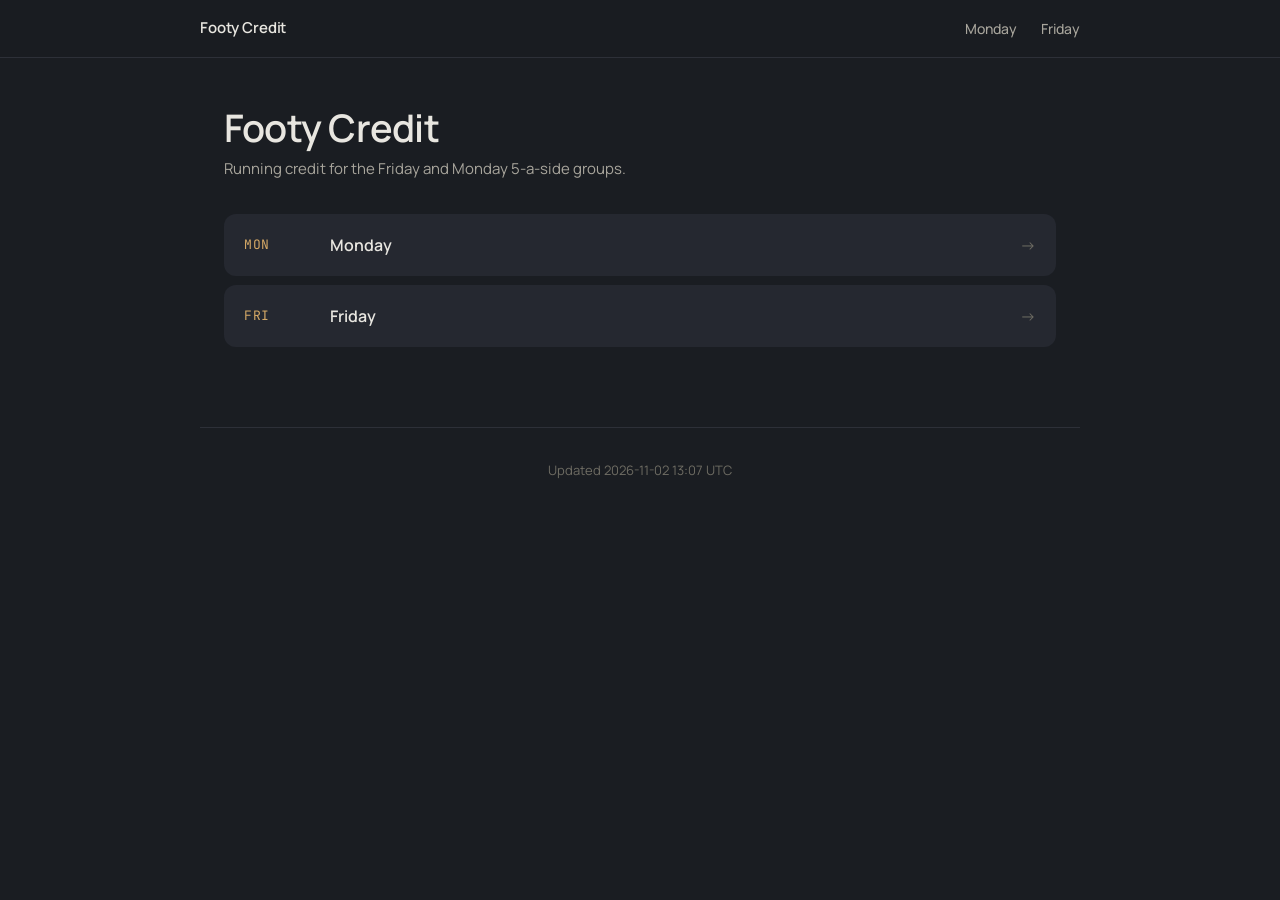
==== docs/index.html @ 67e8031b "Update credit pages 2026-11-02 13:07 UTC" ====
<!doctype html>
<html lang="en">
<head>
<meta charset="utf-8">
<meta name="viewport" content="width=device-width,initial-scale=1">
<meta name="robots" content="noindex,nofollow">
<title>Footy Credit</title>
<link rel="stylesheet" href="styles.css">
</head>
<body>
<header class="site-header">
  <div class="site-header-inner">
    <a class="site-title" href="./">Footy Credit</a>
    <nav class="site-nav">
      <a href="mon/">Monday</a>
      <a href="fri/">Friday</a>
    </nav>
  </div>
</header>
<main>
  <div class="hero">
    <h1>Footy Credit</h1>
    <p class="tagline">Running credit for the Friday and Monday 5-a-side groups.</p>
  </div>
  <div class="day-grid">
    <a class="day-card" href="mon/">
      <span class="day-label">MON</span>
      <span class="day-title">Monday</span>
      <span class="day-arrow">&rarr;</span>
    </a>
    <a class="day-card" href="fri/">
      <span class="day-label">FRI</span>
      <span class="day-title">Friday</span>
      <span class="day-arrow">&rarr;</span>
    </a>
  </div>
</main>
<footer class="site-footer">Updated 2026-11-02 13:07 UTC</footer>
</body>
</html>
---- docs/styles.css ----
/* Footy Credit — adapted from Eilidh's clean-dark theme */

@import url('https://fonts.googleapis.com/css2?family=Manrope:wght@400;500;600;700&family=JetBrains+Mono:wght@400;500&display=swap');

:root {
  --bg: #1a1d22;
  --surface: #252830;
  --surface-raised: #2d3038;
  --surface-hover: #343843;

  --ink: #e8e6e0;
  --ink-soft: #a8a59c;
  --ink-faint: #6e6c63;

  --line: #2d3038;
  --line-soft: #25282f;

  --pos-bg: #1f3a2c;
  --pos-text: #a3c89a;

  --neg-bg: #3a241e;
  --neg-text: #e0a78c;

  --played-bg: rgba(163, 200, 154, 0.08);

  --accent: #d4a866;

  --sans: 'Manrope', -apple-system, BlinkMacSystemFont, 'Segoe UI', sans-serif;
  --mono: 'JetBrains Mono', 'Courier New', monospace;

  --radius: 8px;
  --radius-lg: 12px;
  --max-width: 880px;
}

* { box-sizing: border-box; margin: 0; padding: 0; }
html { scroll-behavior: smooth; }

body {
  font-family: var(--sans);
  font-size: 16px;
  line-height: 1.65;
  color: var(--ink);
  background: var(--bg);
  min-height: 100vh;
  -webkit-font-smoothing: antialiased;
  -moz-osx-font-smoothing: grayscale;
}

::selection { background: var(--accent); color: var(--bg); }

/* Header */
.site-header {
  border-bottom: 1px solid var(--line);
  background: rgba(26, 29, 34, 0.92);
  backdrop-filter: blur(10px);
  -webkit-backdrop-filter: blur(10px);
  padding: 1rem 1.5rem;
  position: sticky;
  top: 0;
  z-index: 10;
}
.site-header-inner {
  max-width: var(--max-width);
  margin: 0 auto;
  display: flex;
  align-items: center;
  justify-content: space-between;
  gap: 1rem;
}
.site-title {
  font-size: 15px;
  font-weight: 600;
  color: var(--ink);
  text-decoration: none;
  letter-spacing: -0.01em;
}
.site-nav { display: flex; gap: 1.5rem; font-size: 14px; }
.site-nav a {
  color: var(--ink-soft);
  text-decoration: none;
  transition: color 0.15s;
  font-weight: 500;
}
.site-nav a:hover, .site-nav a.active { color: var(--ink); }

main {
  max-width: var(--max-width);
  margin: 0 auto;
  padding: 2.5rem 1.5rem 3rem;
}

.site-footer {
  max-width: var(--max-width);
  margin: 0 auto;
  padding: 2rem 1.5rem 2.5rem;
  border-top: 1px solid var(--line);
  font-size: 13px;
  color: var(--ink-faint);
  text-align: center;
}

/* Typography */
h1 {
  font-weight: 600;
  font-size: 32px;
  line-height: 1.15;
  letter-spacing: -0.02em;
  color: var(--ink);
  margin-bottom: 0.5rem;
}
.hero { margin: 0.5rem 0 2rem; }
.hero h1 { font-size: clamp(28px, 5vw, 38px); }
.hero p.tagline {
  font-size: 15px;
  color: var(--ink-soft);
  max-width: 540px;
}

a { color: var(--accent); text-decoration: none; }
a:hover { text-decoration: underline; }

/* Credit table */
.credit-table {
  width: 100%;
  border-collapse: collapse;
  margin: 1.25rem 0;
  font-size: 14px;
  background: var(--surface);
  border-radius: var(--radius);
  overflow: hidden;
  font-variant-numeric: tabular-nums;
}

.credit-table thead tr.session-row th {
  background: var(--surface-raised);
  color: var(--ink);
  font-weight: 600;
  font-size: 13px;
  padding: 0.7rem 0.85rem;
  border-bottom: 1px solid var(--line);
  text-align: center;
  letter-spacing: 0.01em;
}
.credit-table thead tr.session-row th .count {
  display: block;
  font-size: 11px;
  font-weight: 500;
  color: var(--ink-soft);
  margin-top: 2px;
  letter-spacing: 0.06em;
  text-transform: uppercase;
}

.credit-table thead tr.col-row th {
  background: var(--surface-raised);
  color: var(--ink-faint);
  font-weight: 600;
  font-size: 11px;
  text-transform: uppercase;
  letter-spacing: 0.08em;
  padding: 0.5rem 0.85rem;
  border-bottom: 1px solid var(--line);
  text-align: right;
}
.credit-table thead tr.col-row th.player-h { text-align: left; }
.credit-table thead tr.col-row th.pl-h { text-align: center; }

.credit-table tbody td {
  padding: 0.55rem 0.85rem;
  border-bottom: 1px solid var(--line-soft);
  color: var(--ink-soft);
  text-align: right;
}
.credit-table tbody tr:last-child td { border-bottom: none; }
.credit-table tbody td.player {
  text-align: left;
  color: var(--ink);
  font-weight: 500;
}
.credit-table tbody td.pl {
  text-align: center;
  color: var(--ink);
}
.credit-table tbody td.pl.played { background: var(--played-bg); color: var(--pos-text); font-weight: 600; }
.credit-table tbody td.num.pos { color: var(--pos-text); }
.credit-table tbody td.num.neg { color: var(--neg-text); }

/* Separator between two sessions (vertical line on table) */
.credit-table .sep { border-left: 1px solid var(--line); }

/* Landing day cards */
.day-grid {
  display: grid;
  grid-template-columns: 1fr;
  gap: 0.6rem;
  margin: 1rem 0 2rem;
}
.day-card {
  display: flex;
  align-items: center;
  gap: 1rem;
  background: var(--surface);
  border-radius: var(--radius-lg);
  padding: 1.1rem 1.25rem;
  text-decoration: none;
  color: var(--ink);
  transition: background 0.15s;
}
.day-card:hover { background: var(--surface-hover); text-decoration: none; }
.day-card .day-label {
  font-family: var(--mono);
  font-size: 13px;
  color: var(--accent);
  letter-spacing: 0.05em;
  width: 70px;
  flex-shrink: 0;
}
.day-card .day-title { font-weight: 600; font-size: 16px; }
.day-card .day-arrow { margin-left: auto; color: var(--ink-faint); }

/* Empty state */
.empty {
  background: var(--surface);
  border-radius: var(--radius);
  padding: 2rem 1.5rem;
  text-align: center;
  color: var(--ink-soft);
}

/* Responsive */
@media (max-width: 640px) {
  body { font-size: 15px; }
  main { padding: 1.5rem 0.75rem 2.5rem; }
  .site-header { padding: 0.85rem 1rem; }
  .site-header-inner { gap: 0.5rem; }
  .site-nav { gap: 1rem; font-size: 13px; }
  .credit-table { font-size: 12.5px; }
  .credit-table thead tr.session-row th,
  .credit-table thead tr.col-row th,
  .credit-table tbody td { padding: 0.4rem 0.45rem; }
  .credit-table .mobile-hide,
  .credit-table .mobile-hide-s1 { display: none; }
  .credit-table thead tr.session-row th .count { font-size: 10px; }
}
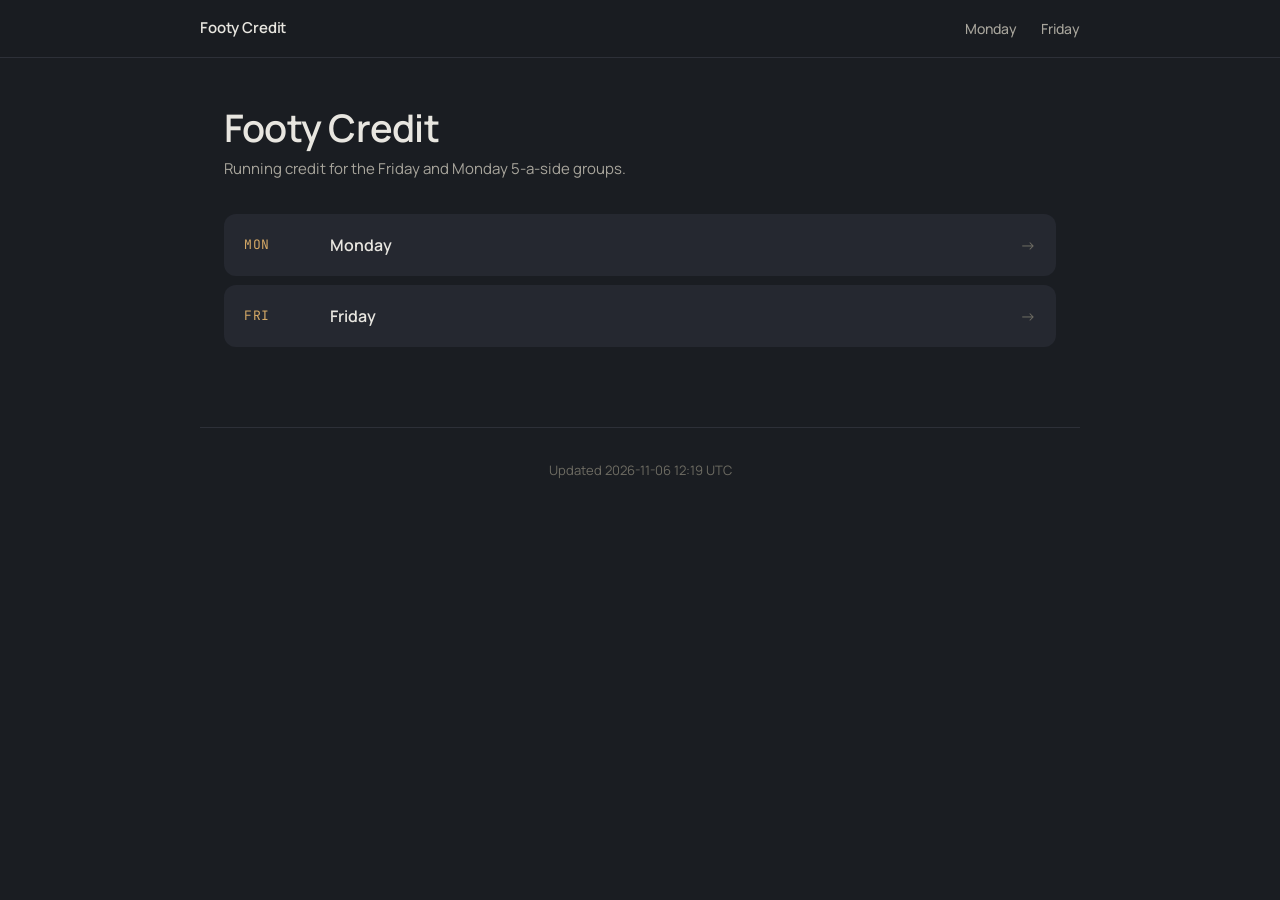
==== commit 3ee06d54: "Update credit pages 2026-11-06 12:19 UTC" ====
--- a/docs/index.html
+++ b/docs/index.html
@@ -35,6 +35,6 @@
     </a>
   </div>
 </main>
-<footer class="site-footer">Updated 2026-11-02 13:07 UTC</footer>
+<footer class="site-footer">Updated 2026-11-06 12:19 UTC</footer>
 </body>
 </html>
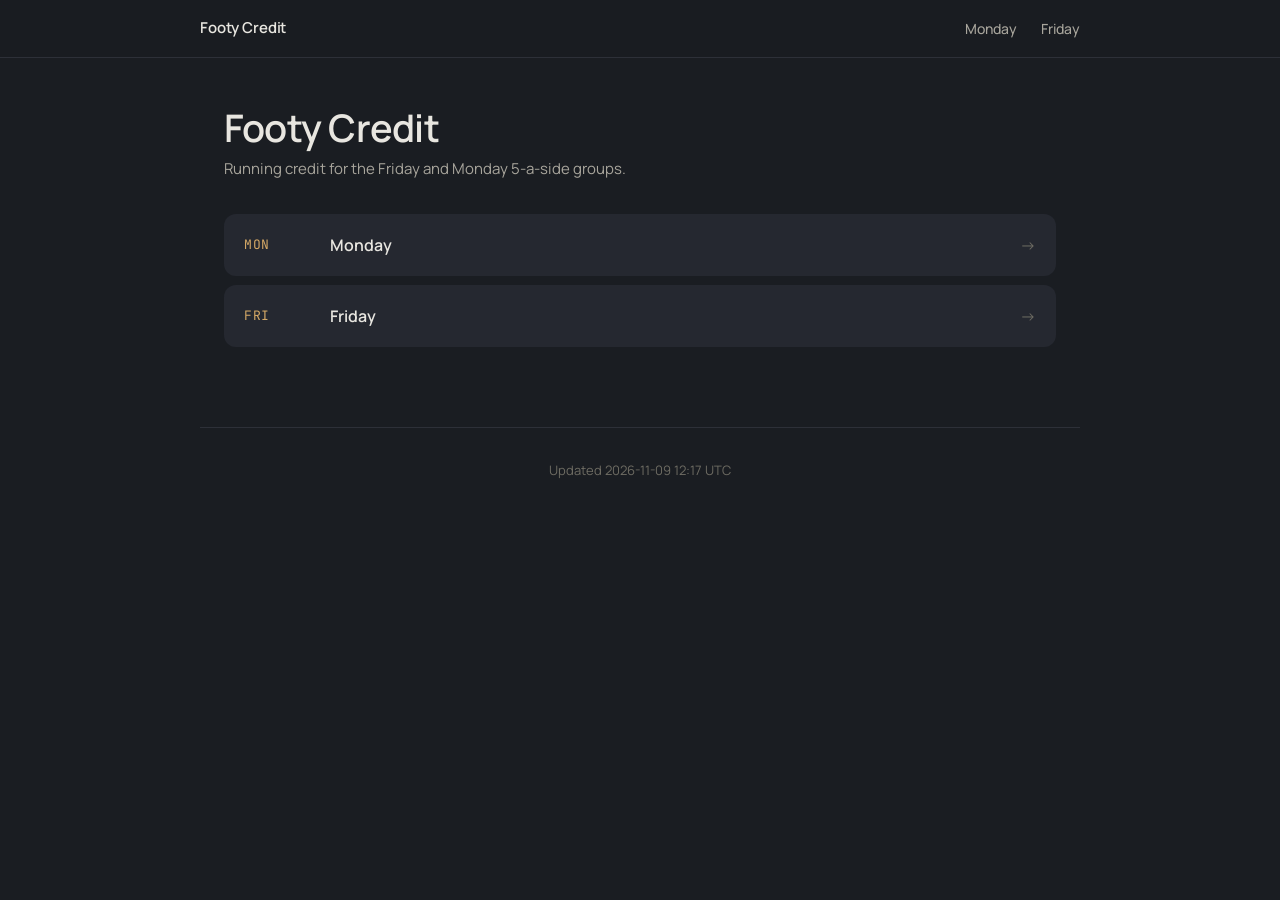
==== commit 73585d89: "Update credit pages 2026-11-09 12:17 UTC" ====
--- a/docs/index.html
+++ b/docs/index.html
@@ -35,6 +35,6 @@
     </a>
   </div>
 </main>
-<footer class="site-footer">Updated 2026-11-06 12:19 UTC</footer>
+<footer class="site-footer">Updated 2026-11-09 12:17 UTC</footer>
 </body>
 </html>
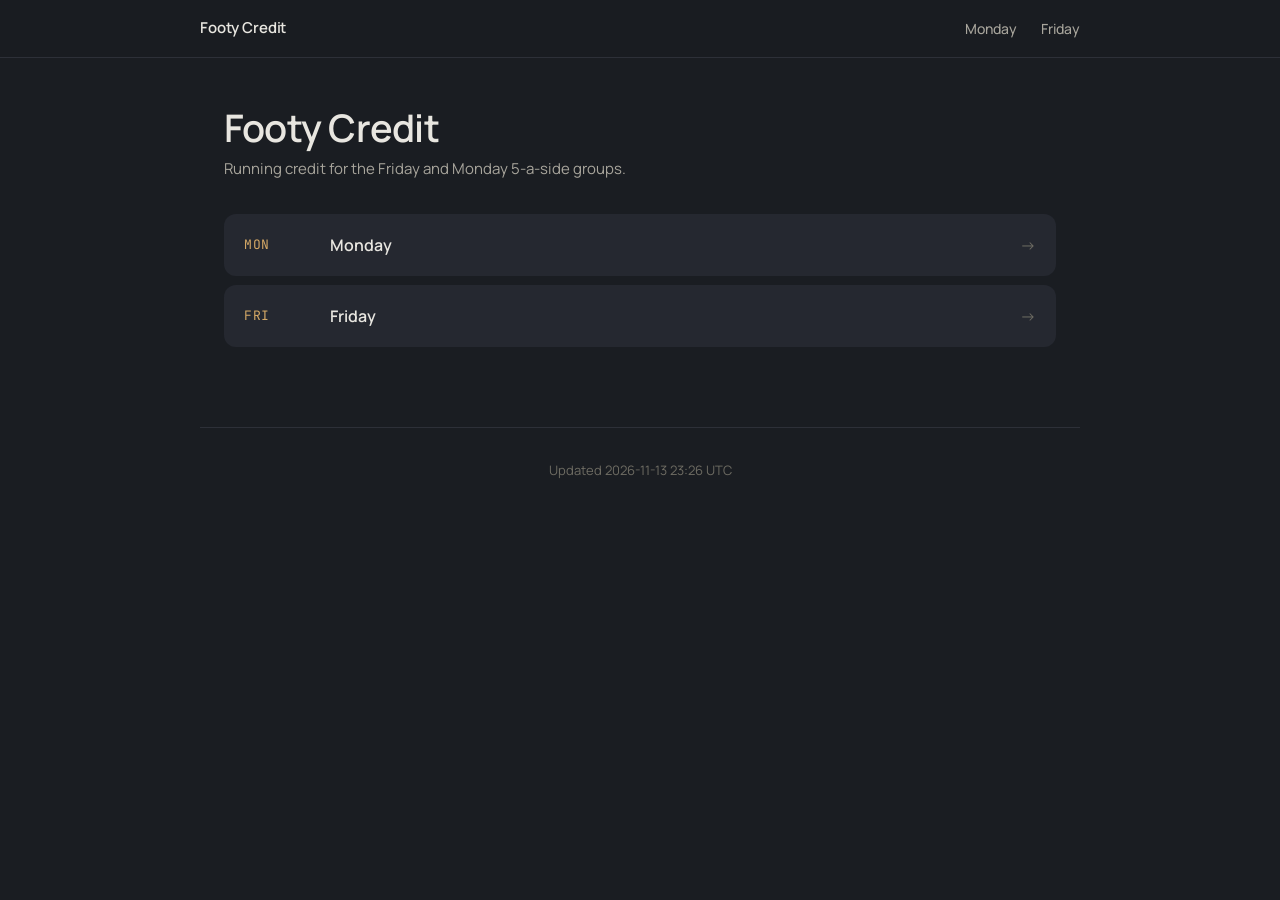
==== commit f293e739: "Update credit pages 2026-11-13 23:26 UTC" ====
--- a/docs/index.html
+++ b/docs/index.html
@@ -35,6 +35,6 @@
     </a>
   </div>
 </main>
-<footer class="site-footer">Updated 2026-11-09 12:17 UTC</footer>
+<footer class="site-footer">Updated 2026-11-13 23:26 UTC</footer>
 </body>
 </html>
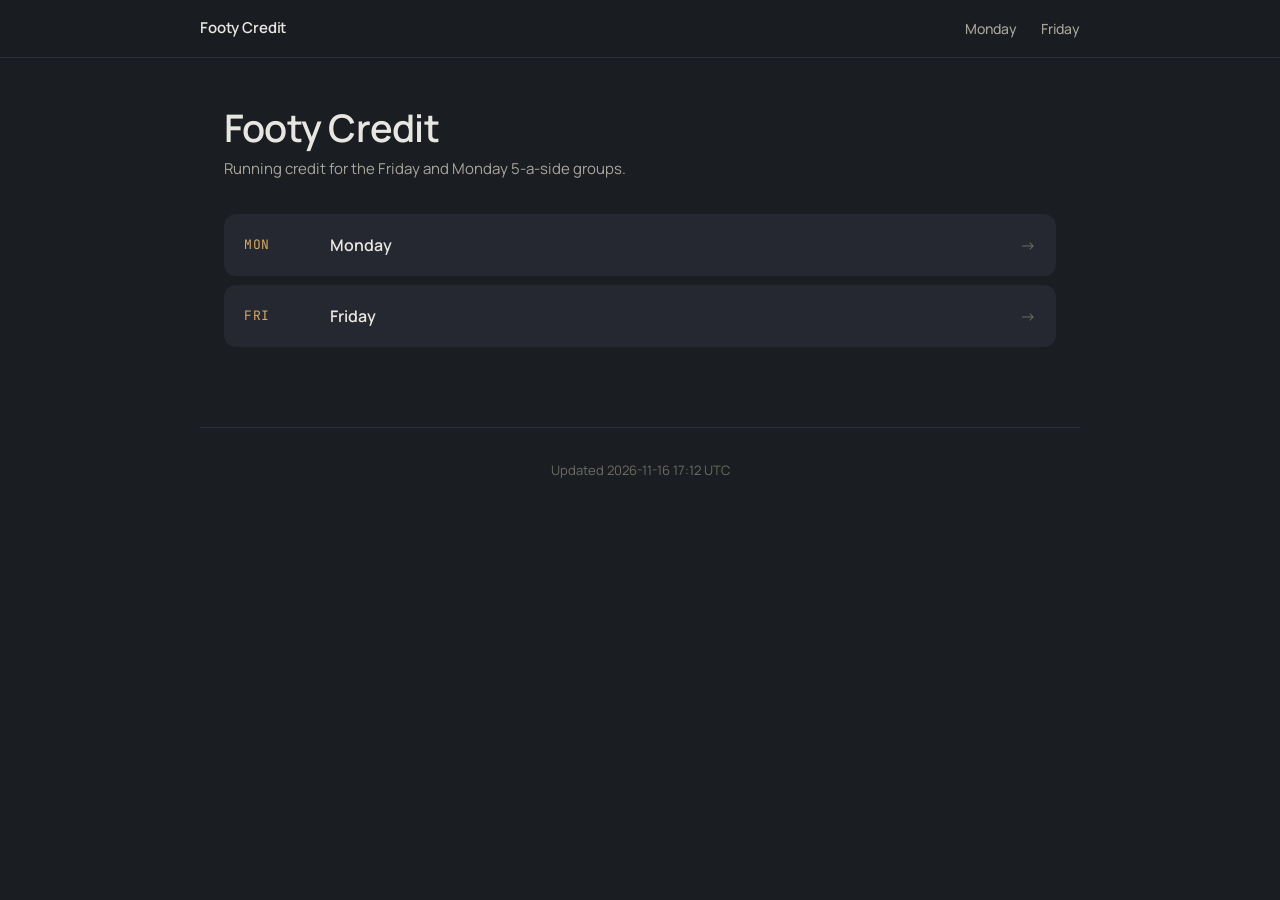
==== commit c19ae2ad: "Update credit pages 2026-11-16 17:12 UTC" ====
--- a/docs/index.html
+++ b/docs/index.html
@@ -35,6 +35,6 @@
     </a>
   </div>
 </main>
-<footer class="site-footer">Updated 2026-11-13 23:26 UTC</footer>
+<footer class="site-footer">Updated 2026-11-16 17:12 UTC</footer>
 </body>
 </html>
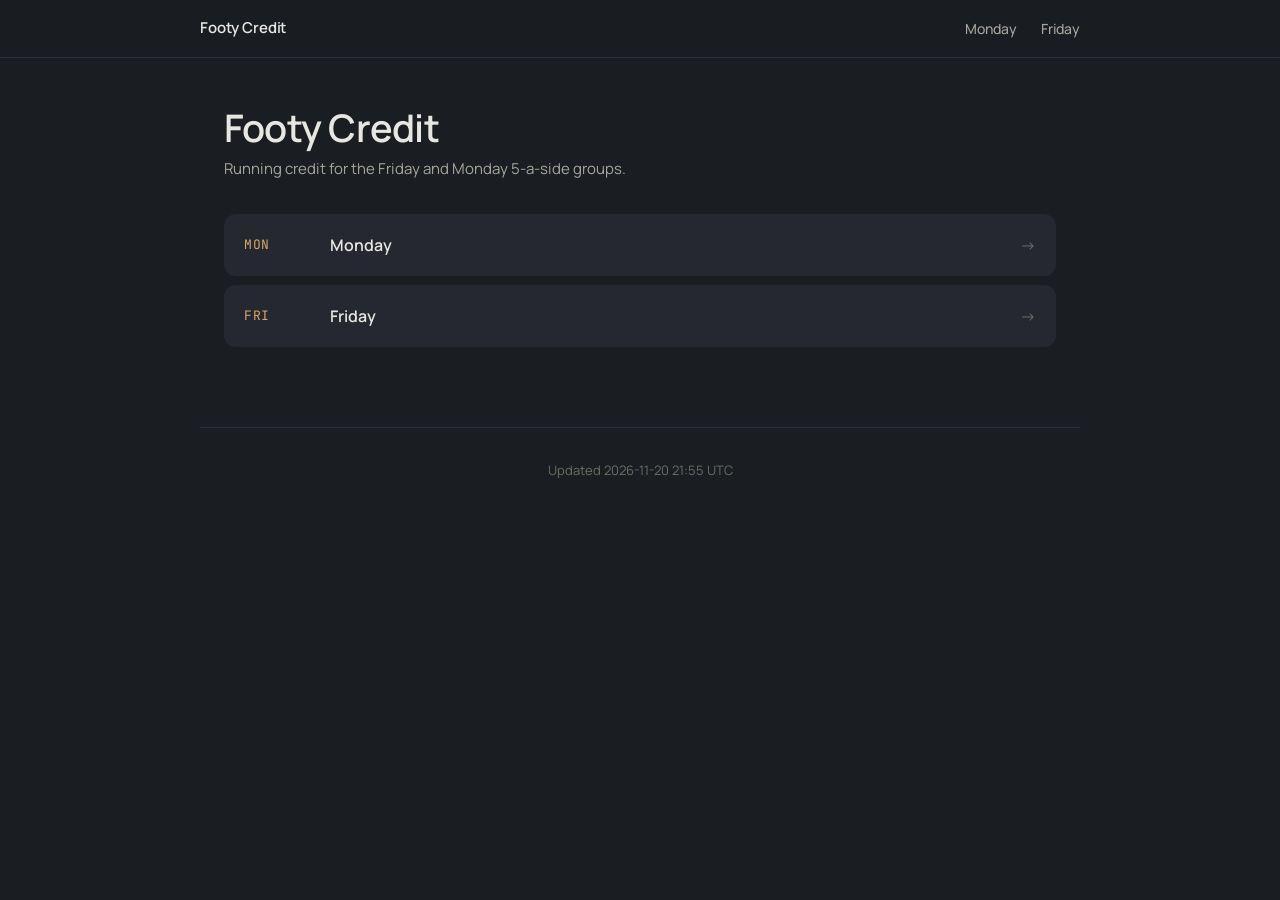
==== commit 388f5c78: "Update credit pages 2026-11-20 21:55 UTC" ====
--- a/docs/index.html
+++ b/docs/index.html
@@ -35,6 +35,6 @@
     </a>
   </div>
 </main>
-<footer class="site-footer">Updated 2026-11-16 17:12 UTC</footer>
+<footer class="site-footer">Updated 2026-11-20 21:55 UTC</footer>
 </body>
 </html>
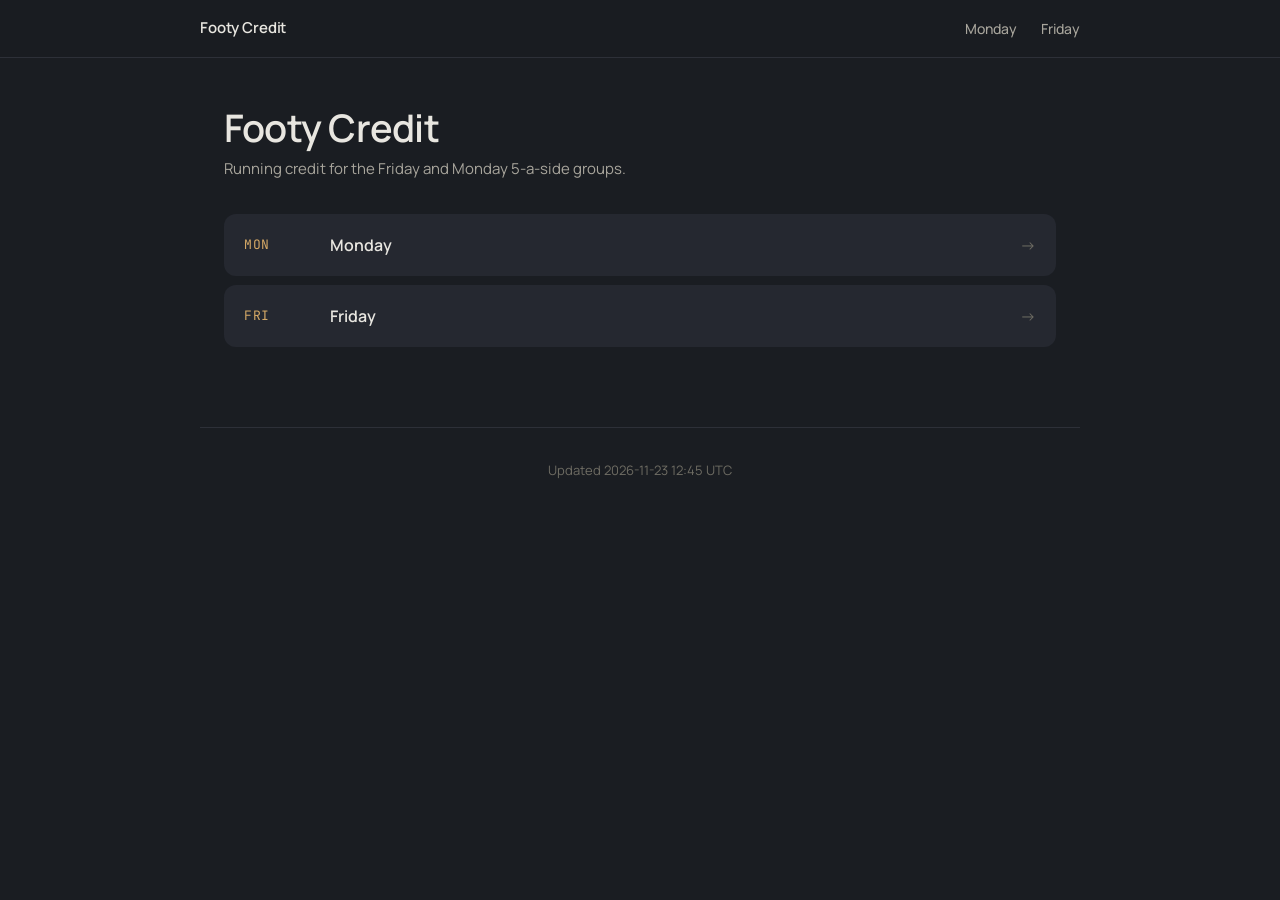
==== commit 021029ff: "Update credit pages 2026-11-23 12:45 UTC" ====
--- a/docs/index.html
+++ b/docs/index.html
@@ -35,6 +35,6 @@
     </a>
   </div>
 </main>
-<footer class="site-footer">Updated 2026-11-20 21:55 UTC</footer>
+<footer class="site-footer">Updated 2026-11-23 12:45 UTC</footer>
 </body>
 </html>
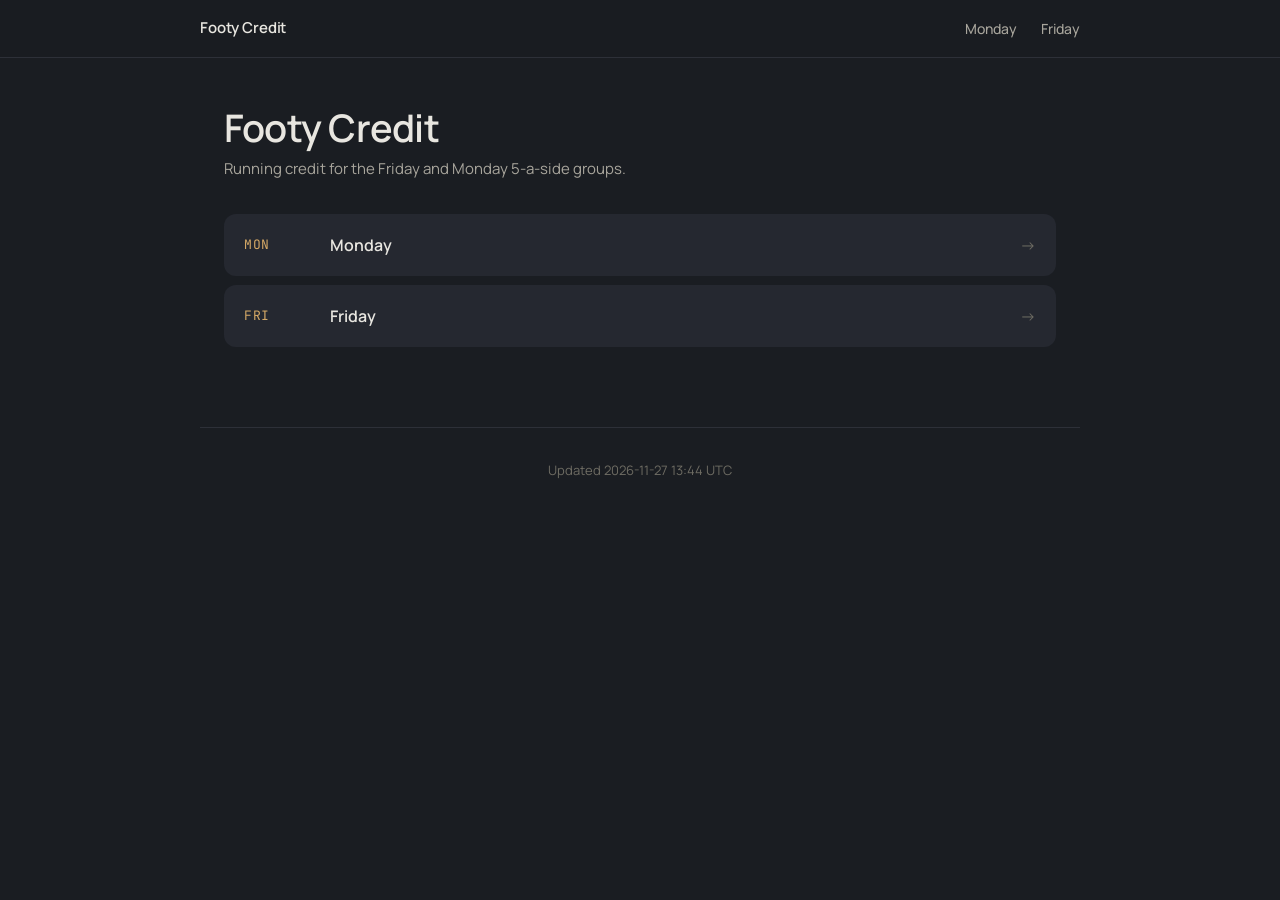
==== commit d2d2a61b: "Update credit pages 2026-11-27 13:44 UTC" ====
--- a/docs/index.html
+++ b/docs/index.html
@@ -35,6 +35,6 @@
     </a>
   </div>
 </main>
-<footer class="site-footer">Updated 2026-11-23 12:45 UTC</footer>
+<footer class="site-footer">Updated 2026-11-27 13:44 UTC</footer>
 </body>
 </html>
